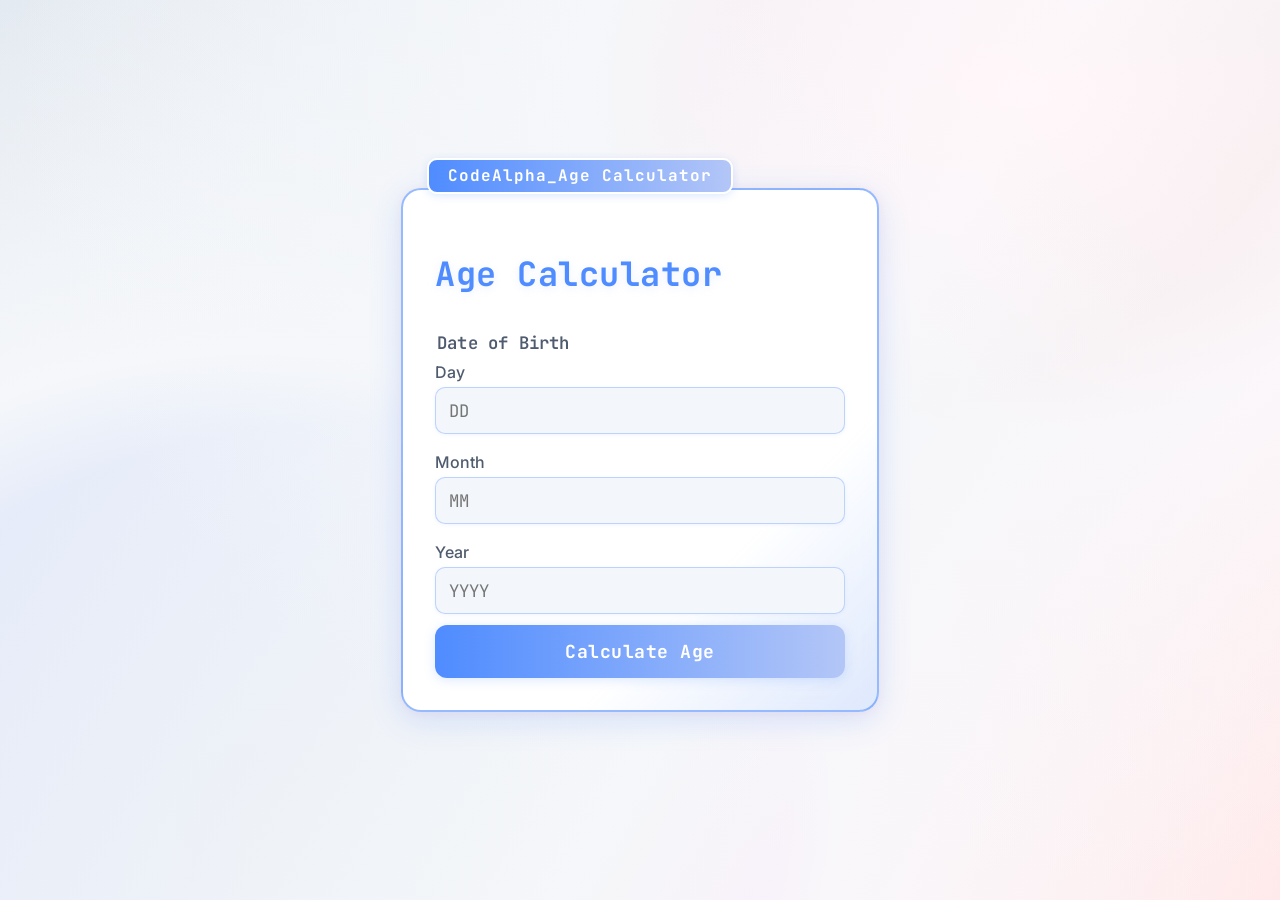
==== CodeAlpha_Age Calculator.html @ f551d681 "Add files via upload" ====
<!DOCTYPE html>
<html lang="en">
<head>
    <meta charset="UTF-8">
    <meta name="viewport" content="width=device-width, initial-scale=1.0">
    <meta name="description" content="Calculate your exact age in years, months, and days">
    <title>Age Calculator | Find Your Exact Age</title>
    
    <link href="https://fonts.googleapis.com/css2?family=Inter:wght@400;600&family=JetBrains+Mono:wght@700&display=swap" rel="stylesheet">
    <style>
        :root {
            --primary: #181a20;
            --secondary: #23272f;
            --accent: #4f8cff;
            --success: #22c55e;
            --error: #ef4444;
            --border: #4f8cff99;
            --text: #23272f;
            --muted: #4f5b6e;
            --card-bg: rgba(255,255,255,0.92);
            --input-bg: #f3f6fa;
            --input-border: #4f8cff55;
            --radius: 20px;
            --shadow: 0 8px 32px 0 #4f8cff33;
            --mono: 'JetBrains Mono', 'Fira Mono', 'Consolas', monospace;
            --sans: 'Inter', Arial, sans-serif;
        }

        body {
            min-height: 100vh;
            margin: 0;
           
            background: 
                radial-gradient(ellipse at 80% 10%, #ffe6e6 0%, #f5f7fa 30%, transparent 70%),
                radial-gradient(ellipse at 20% 90%, #b3c6f7 0%, #f5f7fa 40%, transparent 80%),
                linear-gradient(120deg, #e0e7ef 0%, #f5f7fa 60%, #ffe6e6 100%);
            background-blend-mode: lighten;
            display: flex;
            align-items: center;
            justify-content: center;
            font-family: var(--sans);
            color: var(--primary);
        }

        main {
            background: linear-gradient(135deg, rgba(255,255,255,0.95) 70%, rgba(200,220,255,0.55) 100%, rgba(255,230,230,0.45) 100%);
            border-radius: var(--radius);
            box-shadow: 0 8px 32px 0 #4f8cff33, 0 1.5px 8px 0 #ffb6b633;
            padding: 2.5rem 2rem 2rem 2rem;
            width: min(95%, 410px);
            margin: 2rem auto;
            border: 2.5px solid var(--border);
            display: flex;
            flex-direction: column;
            gap: 1.7rem;
            position: relative;
            backdrop-filter: blur(14px);
            -webkit-backdrop-filter: blur(14px);
            transition: box-shadow 0.2s;
        }

        .company-badge {
            position: absolute;
            top: -32px;
            left: 1.5rem;
            background: linear-gradient(90deg, #4f8cff 0%, #b3c6f7 100%);
            color: #fff;
            padding: 0.35rem 1.2rem;
            border-radius: 10px;
            font-size: 1rem;
            font-family: var(--mono);
            font-weight: 700;
            border: 2px solid #fff;
            box-shadow: 0 2px 8px #4f8cff33;
            letter-spacing: 1px;
            user-select: none;
        }

        h1 {
            color: var(--accent);
            font-family: var(--mono);
            font-size: 2.1rem;
            text-align: left;
            margin-bottom: 0.5rem;
            font-weight: 700;
            letter-spacing: 0.5px;
            text-shadow: 0 2px 8px #b3c6f744;
        }

        fieldset {
            border: none;
            padding: 0;
            margin: 0;
            display: flex;
            flex-direction: column;
            gap: 1.1rem;
        }

        legend {
            font-size: 1.08rem;
            color: var(--muted);
            font-family: var(--mono);
            font-weight: 600;
            margin-bottom: 0.5rem;
            letter-spacing: 0.2px;
        }

        .input-group {
            display: flex;
            flex-direction: column;
            gap: 0.3rem;
        }

        label {
            color: var(--muted);
            font-size: 1rem;
            font-weight: 500;
            letter-spacing: 0.1px;
            font-family: var(--sans);
        }

        input {
            background: var(--input-bg);
            border: 1.5px solid var(--input-border);
            border-radius: 10px;
            color: var(--primary);
            font-size: 1.08rem;
            padding: 0.7rem 0.8rem;
            font-family: var(--mono);
            transition: border-color 0.2s, background 0.2s;
            box-shadow: 0 1px 4px #b3c6f733;
        }

        input:focus {
            outline: none;
            border-color: var(--accent);
            background: #eaf1fb;
        }

        button {
            background: linear-gradient(90deg, #4f8cff 0%, #b3c6f7 100%);
            color: #fff;
            border: none;
            padding: 0.95rem;
            border-radius: 12px;
            cursor: pointer;
            font-size: 1.13rem;
            font-family: var(--mono);
            font-weight: 700;
            width: 100%;
            margin-top: 0.7rem;
            box-shadow: 0 2px 12px #4f8cff33;
            transition: background 0.2s, transform 0.12s;
            letter-spacing: 0.5px;
        }

        button:hover, button:focus {
            background: linear-gradient(90deg, #2563eb 0%, #4f8cff 100%);
            transform: translateY(-2px) scale(1.03);
        }

        .error {
            color: var(--error);
            font-size: 0.95rem;
            display: none;
            font-family: var(--mono);
            font-weight: 500;
            margin-top: 0.1rem;
        }

        .divider {
            width: 100%;
            height: 1.5px;
            background: linear-gradient(90deg, #4f8cff33 0%, #ffe6e6 100%);
            border: none;
            margin: 1.2rem 0 0.7rem 0;
            border-radius: 2px;
        }

        .result {
            margin-top: 0.5rem;
            padding: 1.1rem 1rem 0.7rem 1rem;
            background: linear-gradient(120deg, #f5f7fa 80%, #b3c6f7 100%);
            border-radius: 16px;
            border: 2px solid var(--border);
            display: none;
            box-shadow: 0 2px 12px #b3c6f733;
            flex-direction: column;
            gap: 0.7rem;
        }

        .result h2 {
            font-size: 1.18rem;
            margin-bottom: 0.7rem;
            color: var(--accent);
            font-family: var(--mono);
            font-weight: 700;
            text-align: left;
            letter-spacing: 0.2px;
        }

        .age-display {
            font-size: 1.09rem;
            font-family: var(--mono);
            background: rgba(200,220,255,0.25);
            border-radius: 10px;
            padding: 0.5rem 0.8rem;
            margin: 0.2rem 0;
            border: 1.5px solid #b3c6f7;
            color: var(--success);
            display: flex;
            align-items: center;
            gap: 0.3em;
            box-shadow: 0 1px 4px #b3c6f722;
        }

        .age-value {
            font-weight: bold;
            color: var(--accent);
            font-size: 1.22rem;
            margin-right: 0.2em;
            font-family: var(--mono);
        }

        .visually-hidden {
            position: absolute;
            width: 1px;
            height: 1px;
            padding: 0;
            margin: -1px;
            overflow: hidden;
            clip: rect(0, 0, 0, 0);
            white-space: nowrap;
            border: 0;
        }

        @media (max-width: 500px) {
            main {
                padding: 1.2rem 0.5rem 1rem 0.5rem;
            }
            .company-badge {
                font-size: 0.93rem;
                padding: 0.3rem 0.7rem;
            }
        }
    </style>
</head>
<body>
    <main>
        <div class="company-badge">CodeAlpha_Age Calculator</div>
        <h1>Age Calculator</h1>
        
        <form id="age-calculator">
            <fieldset>
                <legend><span class="visually-hidden">Enter your </span>Date of Birth</legend>
                
                <div class="input-group">
                    <label for="day">Day</label>
                    <input type="number" id="day" name="day" placeholder="DD" min="1" max="31" required aria-describedby="day-error">
                    <div class="error" id="day-error" role="alert">Please enter a valid day (1-31)</div>
                </div>
                
                <div class="input-group">
                    <label for="month">Month</label>
                    <input type="number" id="month" name="month" placeholder="MM" min="1" max="12" required aria-describedby="month-error">
                    <div class="error" id="month-error" role="alert">Please enter a valid month (1-12)</div>
                </div>
                
                <div class="input-group">
                    <label for="year">Year</label>
                    <input type="number" id="year" name="year" placeholder="YYYY" min="1900" required aria-describedby="year-error">
                    <div class="error" id="year-error" role="alert">Please enter a valid year (1900-current year)</div>
                </div>
            </fieldset>
            
            <button type="submit" id="calculate-btn">Calculate Age</button>
        </form>
        
        <section class="result" id="result" aria-live="polite">
            <h2>Your Age</h2>
            <div class="age-display"><span class="age-value" id="years">0</span> years</div>
            <div class="age-display"><span class="age-value" id="months">0</span> months</div>
            <div class="age-display"><span class="age-value" id="days">0</span> days</div>
        </section>
    </main>

    <script>
        document.addEventListener('DOMContentLoaded', function() {
            const form = document.getElementById('age-calculator');
            const dayInput = document.getElementById('day');
            const monthInput = document.getElementById('month');
            const yearInput = document.getElementById('year');
            const resultSection = document.getElementById('result');
            
            const dayError = document.getElementById('day-error');
            const monthError = document.getElementById('month-error');
            const yearError = document.getElementById('year-error');
            
            form.addEventListener('submit', function(e) {
                e.preventDefault();
                calculateAge();
            });
            
            function calculateAge() {
               
                resetErrors();
                
                const day = parseInt(dayInput.value);
                const month = parseInt(monthInput.value);
                const year = parseInt(yearInput.value);
                const currentDate = new Date();
                const currentYear = currentDate.getFullYear();
                
                let isValid = true;
                
                if (isNaN(year) || year < 1900 || year > currentYear) {
                    showError(yearError, `Please enter a year between 1900 and ${currentYear}`);
                    isValid = false;
                }
                
                if (isNaN(month) || month < 1 || month > 12) {
                    showError(monthError, 'Please enter a month between 1 and 12');
                    isValid = false;
                }
                
                if (isNaN(day) || day < 1 || day > 31) {
                    showError(dayError, 'Please enter a day between 1 and 31');
                    isValid = false;
                }
                
                if (isValid) {
                   
                    if ([4, 6, 9, 11].includes(month) && day > 30) {
                        showError(dayError, 'This month only has 30 days');
                        isValid = false;
                    }
                    
        

                    if (month === 2) {
                        const isLeapYear = (year % 4 === 0 && (year % 100 !== 0 || year % 400 === 0));
                        const maxDays = isLeapYear ? 29 : 28;
                        
                        if (day > maxDays) {
                            showError(dayError, `February has ${maxDays} days in ${year}`);
                            isValid = false;
                        }
                    }
                    
  
                    const birthDate = new Date(year, month - 1, day);
                    if (birthDate > currentDate) {
                        showError(yearError, 'Birth date cannot be in the future');
                        isValid = false;
                    }
                }
                
                if (!isValid) {
                    resultSection.style.display = 'none';
                    return;
                }
                
         
                displayAge(calculateAgeFromDate(new Date(year, month - 1, day)));
            }
            
            function calculateAgeFromDate(birthDate) {
                const today = new Date();
                let years = today.getFullYear() - birthDate.getFullYear();
                let months = today.getMonth() - birthDate.getMonth();
                let days = today.getDate() - birthDate.getDate();
                
                if (days < 0) {
                    months--;
                    const lastMonth = new Date(today.getFullYear(), today.getMonth(), 0);
                    days += lastMonth.getDate();
                }
                
                if (months < 0) {
                    years--;
                    months += 12;
                }
                
                return { years, months, days };
            }
            
            function displayAge(age) {
                resultSection.style.display = 'flex';
                document.getElementById('years').textContent = age.years;
                document.getElementById('months').textContent = age.months;
                document.getElementById('days').textContent = age.days;
            }
            
            function showError(element, message) {
                element.textContent = message;
                element.style.display = 'block';
            }
            
            function resetErrors() {
                [dayError, monthError, yearError].forEach(error => {
                    error.style.display = 'none';
                    error.textContent = '';
                });
            }
        });
    </script>
</body>
</html>
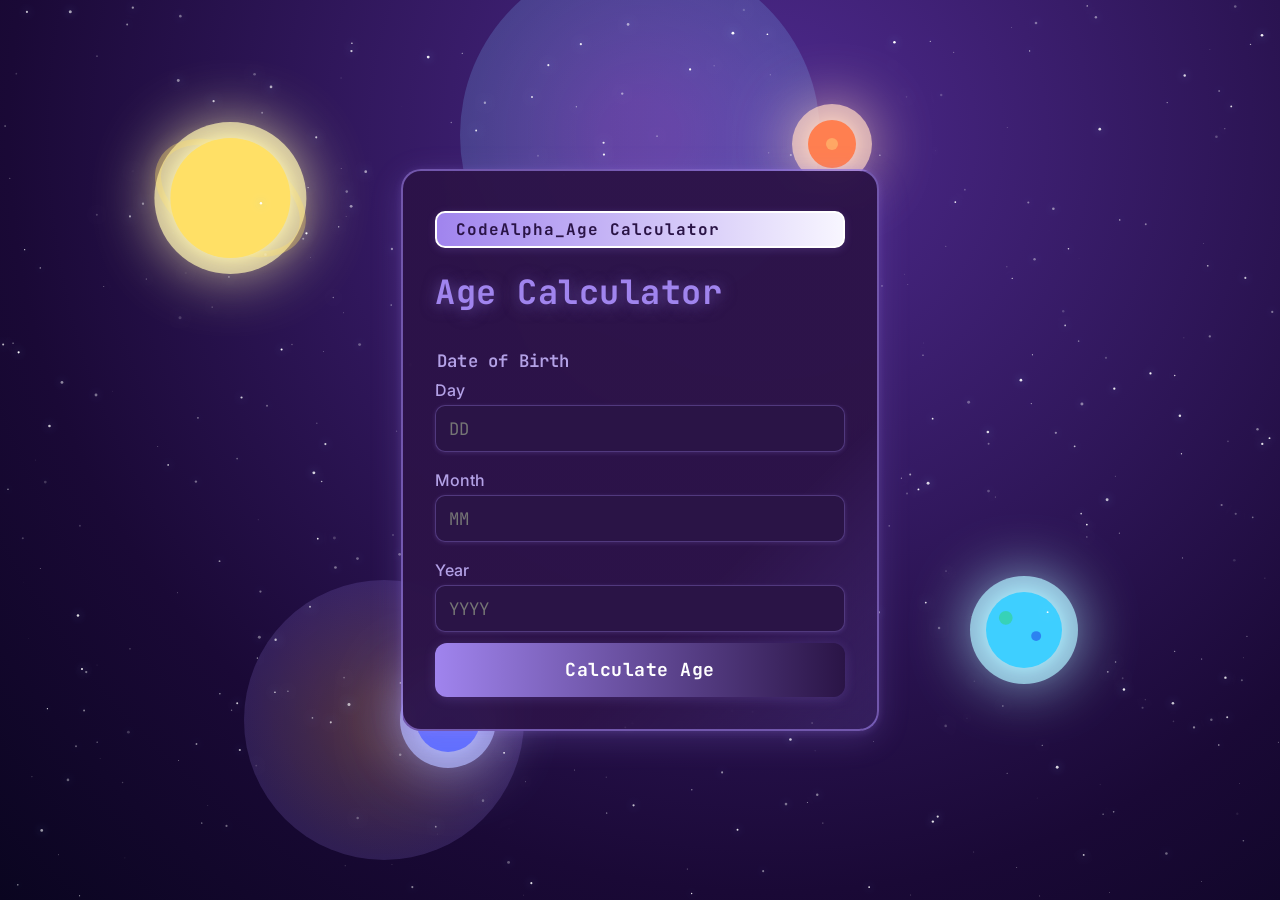
==== commit df12e292: "Add files via upload" ====
--- a/CodeAlpha_Age Calculator.html
+++ b/CodeAlpha_Age Calculator.html
@@ -9,19 +9,19 @@
     <link href="https://fonts.googleapis.com/css2?family=Inter:wght@400;600&family=JetBrains+Mono:wght@700&display=swap" rel="stylesheet">
     <style>
         :root {
-            --primary: #181a20;
-            --secondary: #23272f;
-            --accent: #4f8cff;
+            --primary: #f8f6ff;
+            --secondary: #2a1446;
+            --accent: #a084ee;
             --success: #22c55e;
             --error: #ef4444;
-            --border: #4f8cff99;
-            --text: #23272f;
-            --muted: #4f5b6e;
-            --card-bg: rgba(255,255,255,0.92);
-            --input-bg: #f3f6fa;
-            --input-border: #4f8cff55;
+            --border: #a084ee99;
+            --text: #f8f6ff;
+            --muted: #b3a1e6;
+            --card-bg: rgba(44,19,72,0.92);
+            --input-bg: #2a1446;
+            --input-border: #a084ee55;
             --radius: 20px;
-            --shadow: 0 8px 32px 0 #4f8cff33;
+            --shadow: 0 8px 32px 0 #a084ee33;
             --mono: 'JetBrains Mono', 'Fira Mono', 'Consolas', monospace;
             --sans: 'Inter', Arial, sans-serif;
         }
@@ -29,12 +29,8 @@
         body {
             min-height: 100vh;
             margin: 0;
-           
-            background: 
-                radial-gradient(ellipse at 80% 10%, #ffe6e6 0%, #f5f7fa 30%, transparent 70%),
-                radial-gradient(ellipse at 20% 90%, #b3c6f7 0%, #f5f7fa 40%, transparent 80%),
-                linear-gradient(120deg, #e0e7ef 0%, #f5f7fa 60%, #ffe6e6 100%);
-            background-blend-mode: lighten;
+            background: radial-gradient(ellipse at 60% 15%, #4e2a8e 0%, #1a0936 70%, #0a0520 100%);
+            overflow: hidden;
             display: flex;
             align-items: center;
             justify-content: center;
@@ -42,10 +38,17 @@
             color: var(--primary);
         }
 
+        #space-bg {
+            position: fixed;
+            top: 0; left: 0; width: 100vw; height: 100vh;
+            z-index: 0;
+            pointer-events: none;
+        }
+
         main {
-            background: linear-gradient(135deg, rgba(255,255,255,0.95) 70%, rgba(200,220,255,0.55) 100%, rgba(255,230,230,0.45) 100%);
+            background: linear-gradient(135deg, rgba(44,19,72,0.97) 70%, rgba(160,132,238,0.13) 100%);
             border-radius: var(--radius);
-            box-shadow: 0 8px 32px 0 #4f8cff33, 0 1.5px 8px 0 #ffb6b633;
+            box-shadow: 0 8px 32px 0 #a084ee33, 0 1.5px 8px 0 #a084ee33;
             padding: 2.5rem 2rem 2rem 2rem;
             width: min(95%, 410px);
             margin: 2rem auto;
@@ -57,34 +60,32 @@
             backdrop-filter: blur(14px);
             -webkit-backdrop-filter: blur(14px);
             transition: box-shadow 0.2s;
+            z-index: 1;
         }
 
         .company-badge {
-            position: absolute;
-            top: -32px;
-            left: 1.5rem;
-            background: linear-gradient(90deg, #4f8cff 0%, #b3c6f7 100%);
-            color: #fff;
+            background: linear-gradient(90deg, #a084ee 0%, #f8f6ff 100%);
+            color: #2a1446;
             padding: 0.35rem 1.2rem;
             border-radius: 10px;
             font-size: 1rem;
             font-family: var(--mono);
             font-weight: 700;
             border: 2px solid #fff;
-            box-shadow: 0 2px 8px #4f8cff33;
+            box-shadow: 0 2px 8px #a084ee33;
             letter-spacing: 1px;
             user-select: none;
         }
 
         h1 {
-            color: var(--accent);
+            color: #a084ee;
             font-family: var(--mono);
             font-size: 2.1rem;
             text-align: left;
             margin-bottom: 0.5rem;
             font-weight: 700;
             letter-spacing: 0.5px;
-            text-shadow: 0 2px 8px #b3c6f744;
+            text-shadow: 0 2px 16px #a084ee88, 0 2px 8px #2a1446;
         }
 
         fieldset {
@@ -128,17 +129,19 @@
             padding: 0.7rem 0.8rem;
             font-family: var(--mono);
             transition: border-color 0.2s, background 0.2s;
-            box-shadow: 0 1px 4px #b3c6f733;
+            box-shadow: 0 1px 4px #a084ee33;
         }
 
         input:focus {
             outline: none;
             border-color: var(--accent);
-            background: #eaf1fb;
+            background: #3a2560;
+            color: var(--primary);
+            transition: background 0.2s, color 0.2s, border-color 0.2s;
         }
 
         button {
-            background: linear-gradient(90deg, #4f8cff 0%, #b3c6f7 100%);
+            background: linear-gradient(90deg, #a084ee 0%, #2a1446 100%);
             color: #fff;
             border: none;
             padding: 0.95rem;
@@ -149,14 +152,13 @@
             font-weight: 700;
             width: 100%;
             margin-top: 0.7rem;
-            box-shadow: 0 2px 12px #4f8cff33;
+            box-shadow: 0 2px 12px #a084ee33;
             transition: background 0.2s, transform 0.12s;
             letter-spacing: 0.5px;
         }
 
         button:hover, button:focus {
-            background: linear-gradient(90deg, #2563eb 0%, #4f8cff 100%);
-            transform: translateY(-2px) scale(1.03);
+            background: linear-gradient(90deg, #7c3aed 0%, #a084ee 100%);
         }
 
         .error {
@@ -171,7 +173,7 @@
         .divider {
             width: 100%;
             height: 1.5px;
-            background: linear-gradient(90deg, #4f8cff33 0%, #ffe6e6 100%);
+            background: linear-gradient(90deg, #a084ee33 0%, #2a1446 100%);
             border: none;
             margin: 1.2rem 0 0.7rem 0;
             border-radius: 2px;
@@ -180,11 +182,11 @@
         .result {
             margin-top: 0.5rem;
             padding: 1.1rem 1rem 0.7rem 1rem;
-            background: linear-gradient(120deg, #f5f7fa 80%, #b3c6f7 100%);
+            background: linear-gradient(120deg, #2a1446 80%, #a084ee22 100%);
             border-radius: 16px;
             border: 2px solid var(--border);
             display: none;
-            box-shadow: 0 2px 12px #b3c6f733;
+            box-shadow: 0 2px 12px #a084ee33;
             flex-direction: column;
             gap: 0.7rem;
         }
@@ -202,21 +204,21 @@
         .age-display {
             font-size: 1.09rem;
             font-family: var(--mono);
-            background: rgba(200,220,255,0.25);
+            background: rgba(44,19,72,0.85);
             border-radius: 10px;
             padding: 0.5rem 0.8rem;
             margin: 0.2rem 0;
-            border: 1.5px solid #b3c6f7;
-            color: var(--success);
+            border: 1.5px solid #b3a1e6;
+            color: #a084ee;
             display: flex;
             align-items: center;
             gap: 0.3em;
-            box-shadow: 0 1px 4px #b3c6f722;
+            box-shadow: 0 1px 4px #a084ee22;
         }
 
         .age-value {
             font-weight: bold;
-            color: var(--accent);
+            color: #a084ee;
             font-size: 1.22rem;
             margin-right: 0.2em;
             font-family: var(--mono);
@@ -246,44 +248,48 @@
     </style>
 </head>
 <body>
+    <canvas id="space-bg"></canvas>
     <main>
-        <div class="company-badge">CodeAlpha_Age Calculator</div>
-        <h1>Age Calculator</h1>
+        <header>
+            <div class="company-badge">CodeAlpha_Age Calculator</div>
+            <h1>Age Calculator</h1>
+        </header>
         
-        <form id="age-calculator">
-            <fieldset>
-                <legend><span class="visually-hidden">Enter your </span>Date of Birth</legend>
-                
-                <div class="input-group">
-                    <label for="day">Day</label>
-                    <input type="number" id="day" name="day" placeholder="DD" min="1" max="31" required aria-describedby="day-error">
-                    <div class="error" id="day-error" role="alert">Please enter a valid day (1-31)</div>
-                </div>
-                
-                <div class="input-group">
-                    <label for="month">Month</label>
-                    <input type="number" id="month" name="month" placeholder="MM" min="1" max="12" required aria-describedby="month-error">
-                    <div class="error" id="month-error" role="alert">Please enter a valid month (1-12)</div>
-                </div>
-                
-                <div class="input-group">
-                    <label for="year">Year</label>
-                    <input type="number" id="year" name="year" placeholder="YYYY" min="1900" required aria-describedby="year-error">
-                    <div class="error" id="year-error" role="alert">Please enter a valid year (1900-current year)</div>
-                </div>
-            </fieldset>
-            
-            <button type="submit" id="calculate-btn">Calculate Age</button>
-        </form>
+        <section aria-labelledby="dob-legend">
+            <form id="age-calculator">
+                <fieldset>
+                    <legend id="dob-legend"><span class="visually-hidden">Enter your </span>Date of Birth</legend>
+                    
+                    <div class="input-group">
+                        <label for="day">Day</label>
+                        <input type="number" id="day" name="day" placeholder="DD" min="1" max="31" required aria-describedby="day-error">
+                        <div class="error" id="day-error" role="alert">Please enter a valid day (1-31)</div>
+                    </div>
+                    
+                    <div class="input-group">
+                        <label for="month">Month</label>
+                        <input type="number" id="month" name="month" placeholder="MM" min="1" max="12" required aria-describedby="month-error">
+                        <div class="error" id="month-error" role="alert">Please enter a valid month (1-12)</div>
+                    </div>
+                    
+                    <div class="input-group">
+                        <label for="year">Year</label>
+                        <input type="number" id="year" name="year" placeholder="YYYY" min="1900" required aria-describedby="year-error">
+                        <div class="error" id="year-error" role="alert">Please enter a valid year (1900-current year)</div>
+                    </div>
+                </fieldset>
+                
+                <button type="submit" id="calculate-btn">Calculate Age</button>
+            </form>
+        </section>
         
-        <section class="result" id="result" aria-live="polite">
-            <h2>Your Age</h2>
+        <section class="result" id="result" aria-live="polite" aria-labelledby="your-age-heading">
+            <h2 id="your-age-heading">Your Age</h2>
             <div class="age-display"><span class="age-value" id="years">0</span> years</div>
             <div class="age-display"><span class="age-value" id="months">0</span> months</div>
             <div class="age-display"><span class="age-value" id="days">0</span> days</div>
         </section>
     </main>
-
     <script>
         document.addEventListener('DOMContentLoaded', function() {
             const form = document.getElementById('age-calculator');
@@ -389,6 +395,8 @@
                 document.getElementById('years').textContent = age.years;
                 document.getElementById('months').textContent = age.months;
                 document.getElementById('days').textContent = age.days;
+                // Scroll result into view for accessibility and visibility
+                resultSection.scrollIntoView({ behavior: 'smooth', block: 'center' });
             }
             
             function showError(element, message) {
@@ -404,5 +412,209 @@
             }
         });
     </script>
+    <script>
+        // Space background with stars, planets, and nebula
+    const canvas = document.getElementById('space-bg');
+    const ctx = canvas.getContext('2d');
+    let stars = [];
+    let planets = [];
+    let nebulas = [];
+
+    function resizeCanvas() {
+        canvas.width = window.innerWidth;
+        canvas.height = window.innerHeight;
+    }
+
+    function createStars(count) {
+        stars = [];
+        for (let i = 0; i < count; i++) {
+            stars.push({
+                x: Math.random() * canvas.width,
+                y: Math.random() * canvas.height,
+                r: Math.random() * 1.2 + 0.3,
+                d: Math.random() * 0.5 + 0.2,
+                o: Math.random() * 0.5 + 0.5
+            });
+        }
+    }
+
+    function createPlanets() {
+        planets = [
+            // Saturn-like planet with rings (yellow)
+            {
+                x: canvas.width * 0.18,
+                y: canvas.height * 0.22,
+                r: 60,
+                color: "#ffe066", // yellow
+                glow: "#fff6b3",
+                ring: {
+                    color: "rgba(255, 224, 102, 0.5)",
+                    width: 18,
+                    tilt: 0.5
+                }
+            },
+            // Earth-like planet (blue/green)
+            {
+                x: canvas.width * 0.8,
+                y: canvas.height * 0.7,
+                r: 38,
+                color: "#3ecfff", // blue
+                glow: "#aeefff",
+                details: [
+                    { color: "#34d399", x: 0.2, y: 0.3, r: 0.18 }, // green land
+                    { color: "#2563eb", x: 0.7, y: 0.6, r: 0.13 }  // ocean
+                ]
+            },
+            // Mars-like planet (red/orange)
+            {
+                x: canvas.width * 0.65,
+                y: canvas.height * 0.16,
+                r: 24,
+                color: "#ff7f50", // coral
+                glow: "#ffd6c2",
+                details: [
+                    { color: "#ffb86c", x: 0.5, y: 0.5, r: 0.25 }
+                ]
+            },
+            // Neptune-like planet (deep blue)
+            {
+                x: canvas.width * 0.35,
+                y: canvas.height * 0.8,
+                r: 32,
+                color: "#5f6fff",
+                glow: "#b3baff"
+            }
+        ];
+    }
+
+    function createNebulas() {
+        nebulas = [
+            {
+                x: canvas.width * 0.5,
+                y: canvas.height * 0.15,
+                r: 180, // larger
+                color1: "rgba(160,132,238,0.35)", // more opaque
+                color2: "rgba(127,187,255,0.22)"
+            },
+            {
+                x: canvas.width * 0.3,
+                y: canvas.height * 0.8,
+                r: 140, // larger
+                color1: "rgba(255,184,108,0.22)",
+                color2: "rgba(160,132,238,0.18)"
+            }
+        ];
+    }
+
+    function drawPlanets() {
+        for (let planet of planets) {
+            // Glow
+            ctx.save();
+            ctx.beginPath();
+            ctx.arc(planet.x, planet.y, planet.r + 16, 0, 2 * Math.PI);
+            ctx.shadowColor = planet.glow;
+            ctx.shadowBlur = 60;
+            ctx.globalAlpha = 0.7;
+            ctx.fillStyle = planet.glow;
+            ctx.fill();
+            ctx.restore();
+
+            // Rings (if any)
+            if (planet.ring) {
+                ctx.save();
+                ctx.translate(planet.x, planet.y);
+                ctx.rotate(planet.ring.tilt);
+                ctx.beginPath();
+                ctx.ellipse(0, 0, planet.r + planet.ring.width, planet.r * 0.5 + planet.ring.width, 0, 0, 2 * Math.PI);
+                ctx.lineWidth = 6;
+                ctx.strokeStyle = planet.ring.color;
+                ctx.shadowColor = planet.ring.color;
+                ctx.shadowBlur = 18;
+                ctx.globalAlpha = 0.7;
+                ctx.stroke();
+                ctx.restore();
+            }
+
+            // Planet body
+            ctx.save();
+            ctx.beginPath();
+            ctx.arc(planet.x, planet.y, planet.r, 0, 2 * Math.PI);
+            ctx.fillStyle = planet.color;
+            ctx.globalAlpha = 1;
+            ctx.shadowColor = planet.glow;
+            ctx.shadowBlur = 18;
+            ctx.fill();
+            ctx.restore();
+
+            // Details (like continents or spots)
+            if (planet.details) {
+                for (let d of planet.details) {
+                    ctx.save();
+                    ctx.beginPath();
+                    ctx.arc(
+                        planet.x + (d.x - 0.5) * planet.r * 1.6,
+                        planet.y + (d.y - 0.5) * planet.r * 1.6,
+                        planet.r * d.r,
+                        0, 2 * Math.PI
+                    );
+                    ctx.fillStyle = d.color;
+                    ctx.globalAlpha = 0.7;
+                    ctx.fill();
+                    ctx.restore();
+                }
+            }
+        }
+    }
+
+    function drawNebulas() {
+        for (let nebula of nebulas) {
+            let grad = ctx.createRadialGradient(
+                nebula.x, nebula.y, nebula.r * 0.2,
+                nebula.x, nebula.y, nebula.r
+            );
+            grad.addColorStop(0, nebula.color1);
+            grad.addColorStop(1, nebula.color2);
+            ctx.beginPath();
+            ctx.arc(nebula.x, nebula.y, nebula.r, 0, 2 * Math.PI);
+            ctx.fillStyle = grad;
+            ctx.globalAlpha = 1; // fully visible
+            ctx.fill();
+            ctx.globalAlpha = 1;
+        }
+    }
+
+    function drawStars() {
+        ctx.save();
+        for (let star of stars) {
+            ctx.globalAlpha = star.o + 0.5 * Math.sin(Date.now() * star.d * 0.002);
+            ctx.beginPath();
+            ctx.arc(star.x, star.y, star.r, 0, 2 * Math.PI);
+            ctx.fillStyle = "#fff";
+            ctx.shadowColor = "#7fbbff";
+            ctx.shadowBlur = 8;
+            ctx.fill();
+        }
+        ctx.restore();
+    }
+
+    function animateSpace() {
+        ctx.clearRect(0, 0, canvas.width, canvas.height);
+        drawNebulas();
+        drawPlanets();
+        drawStars();
+        requestAnimationFrame(animateSpace);
+    }
+
+    function setupSpace() {
+        resizeCanvas();
+        createStars(Math.floor(window.innerWidth / 3));
+        createPlanets();
+        createNebulas();
+    }
+
+    window.addEventListener('resize', setupSpace);
+    setupSpace();
+    animateSpace();
+</script>
 </body>
 </html>
